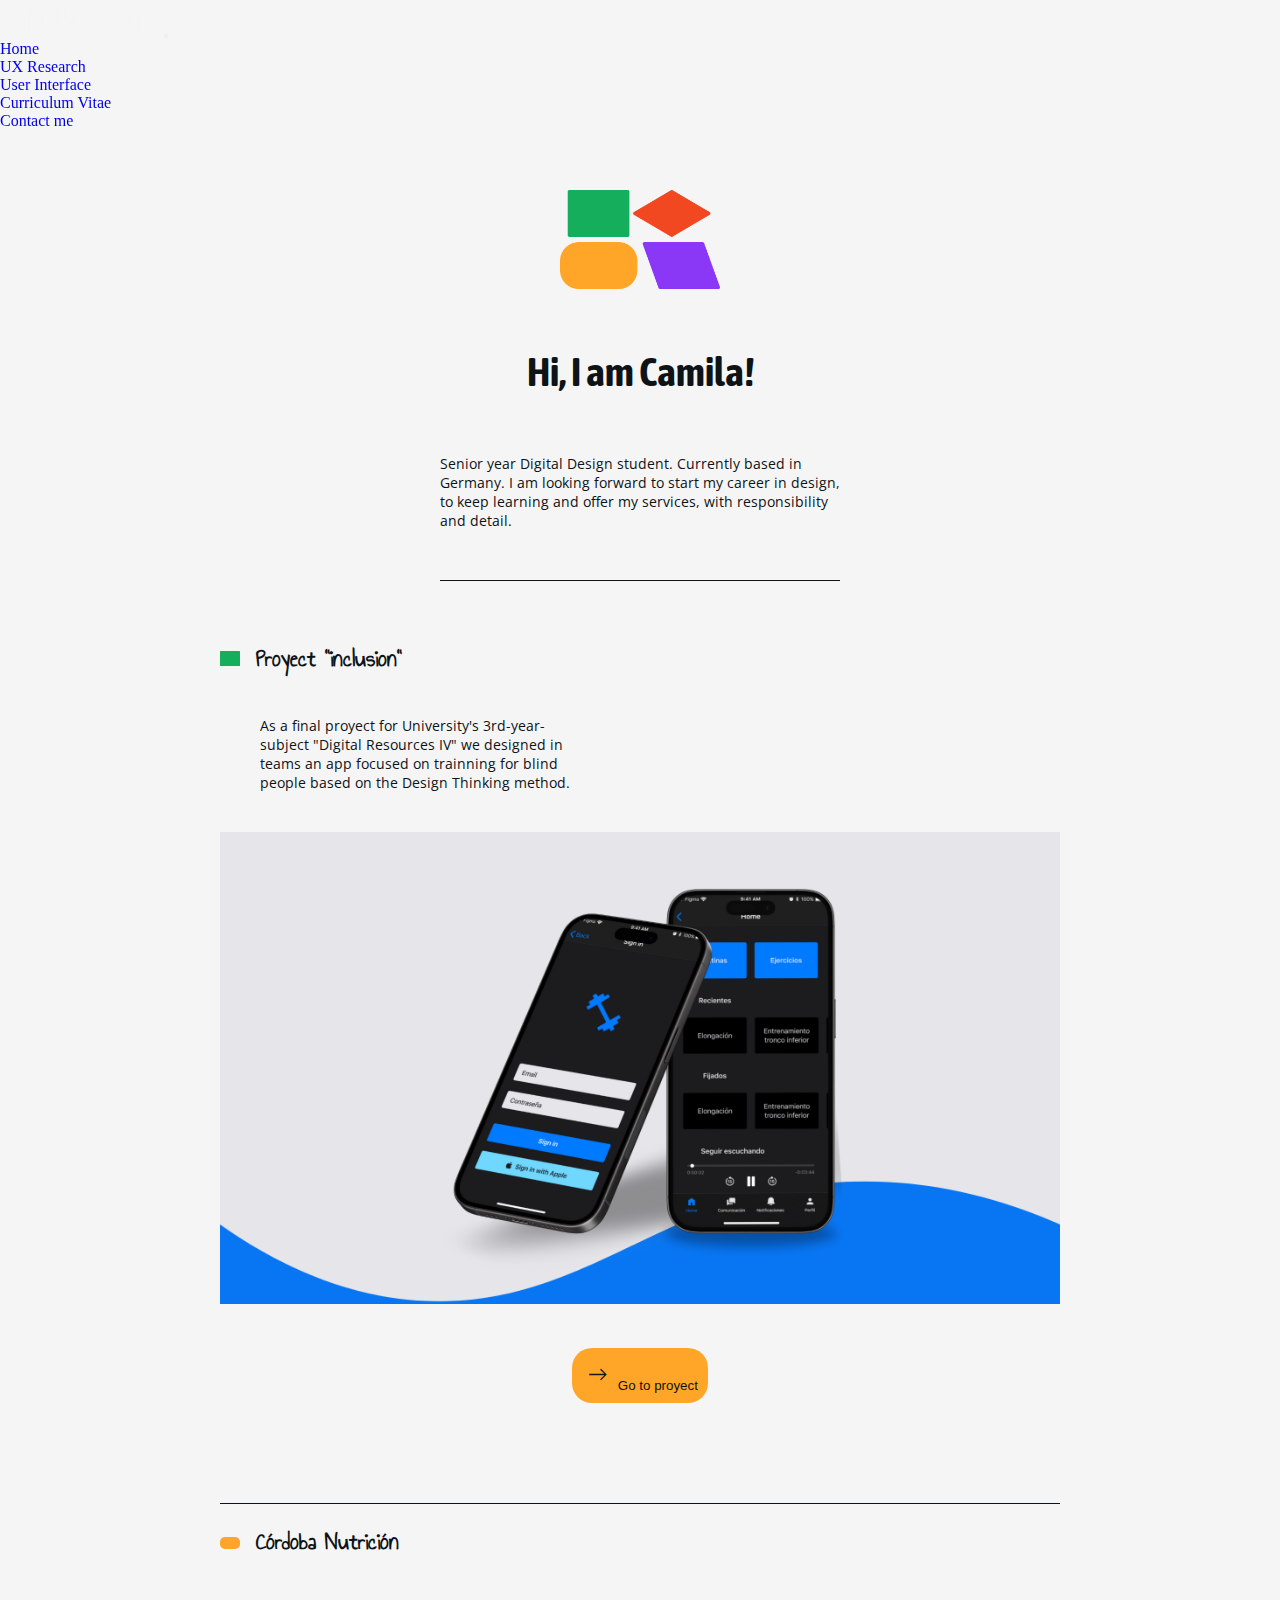
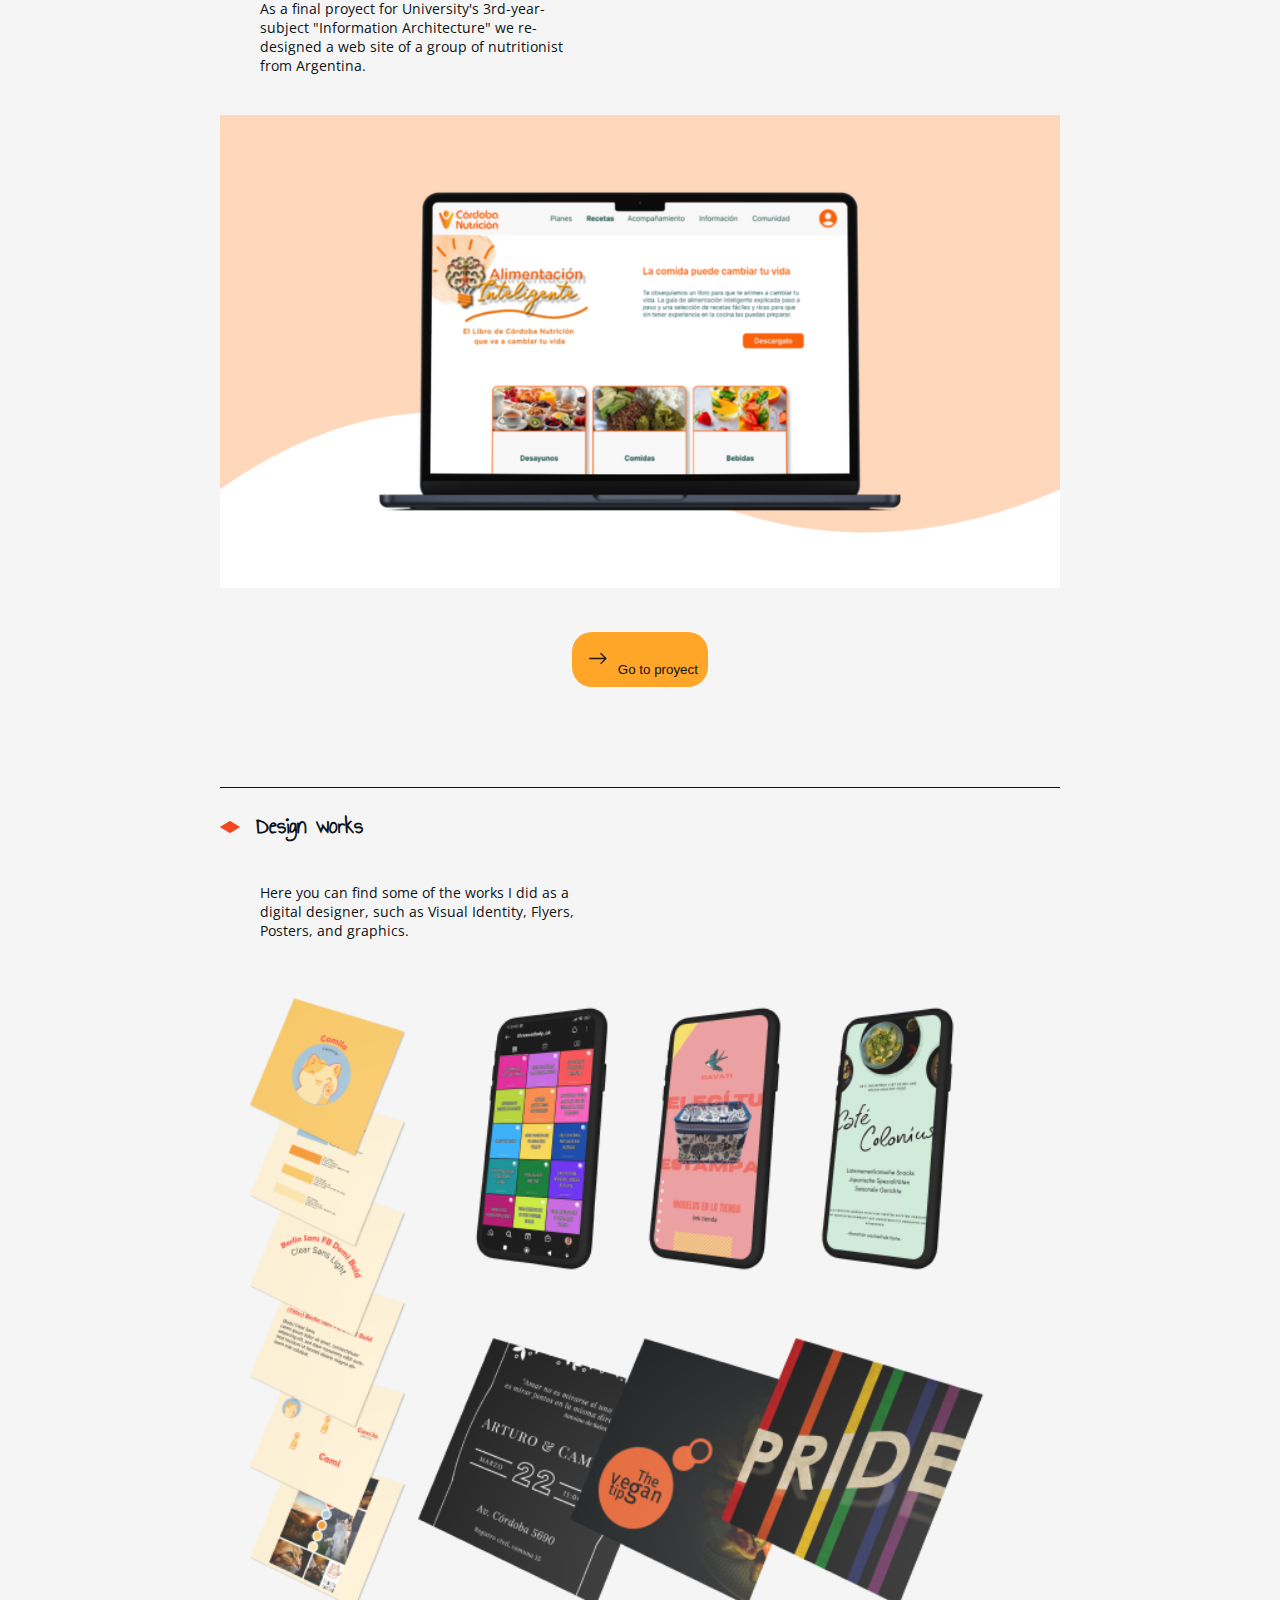
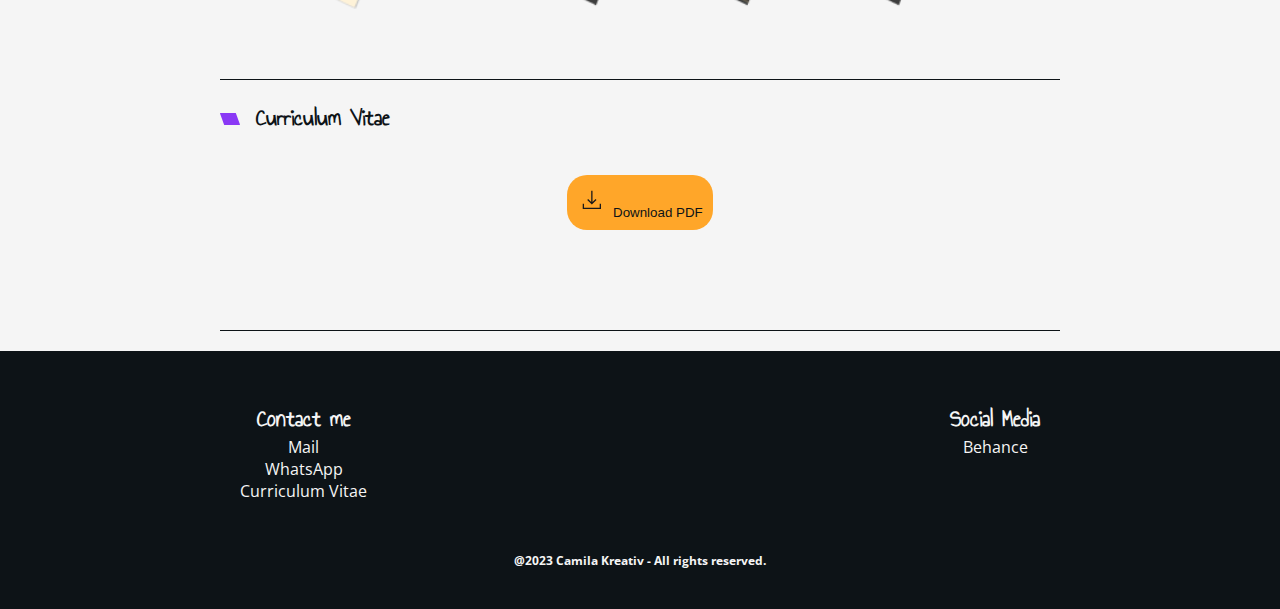
==== index.html @ 201e9466 "first commit: html and css" ====
<!DOCTYPE html>
<html lang="en">
<head>
    <meta charset="UTF-8">
    <meta http-equiv="X-UA-Compatible" content="IE=edge">
    <meta name="viewport" content="width=device-width, initial-scale=1.0">
    <title>PORTFOLIO - Camila Kreativ</title>
    <link href="https://cdn.jsdelivr.net/npm/bootstrap@5.3.2/dist/css/bootstrap.min.css" rel="stylesheet" integrity="sha384-T3c6CoIi6uLrA9TneNEoa7RxnatzjcDSCmG1MXxSR1GAsXEV/Dwwykc2MPK8M2HN" crossorigin="anonymous">
    <script src="https://cdn.jsdelivr.net/npm/bootstrap@5.3.2/dist/js/bootstrap.bundle.min.js" integrity="sha384-C6RzsynM9kWDrMNeT87bh95OGNyZPhcTNXj1NW7RuBCsyN/o0jlpcV8Qyq46cDfL" crossorigin="anonymous"></script>
    <link
    rel="stylesheet"
    href="https://cdnjs.cloudflare.com/ajax/libs/animate.css/4.1.1/animate.min.css" />
    <meta name="description" content="Welcome to my Digital Design Portfolio. Here you can find content about UX Research, User Interface, Web Design and more...">
    <meta name="keywords" content="DIGITAL DESIGN, DISEÑO DIGITAL, BRAND DESIGN, VISUAL IDENTITY, POSTER, POSTERS, SOCIAL MEDIA, SOCIAL MEDIA DESIGN, COMMUNITY MANAGER, UX, UI/UX, UI, UX RESEARCH, WEB DESIGN, WEB DEVELOP">
    <link rel="stylesheet" href="./estilos/style.css">
</head>



    <body>
    <!--Header-->
    <header>
        <!--Menú de navegación-->
        <nav class="navbar navbar-expand-lg navbar-dark bg-dark">
            <div class="container-fluid">
              <a class="navbar-brand" href="index.html"><img src="images/Logo.png" alt="Camila Kreativ"></a>
              <button class="navbar-toggler" type="button" data-bs-toggle="collapse" data-bs-target="#navbarText" aria-controls="navbarText" aria-expanded="false" aria-label="Toggle navigation">
                <span class="navbar-toggler-icon"></span>
              </button>
              <div class="collapse navbar-collapse" id="navbarText">
                <ul class="navbar-nav me-auto mb-2 mb-lg-0">
                  <li class="nav-item">
                    <a class="nav-link active" aria-current="page" href="index.html">Home</a>
                  </li>
                  <li class="nav-item">
                    <a class="nav-link" href="pages/ux-research.html">UX Research</a>
                  </li>
                  <li class="nav-item">
                    <a class="nav-link" href="pages/ui.html">User Interface</a>
                  </li>
                  <li class="nav-item">
                    <a class="nav-link" href="pages/cv.html">Curriculum Vitae</a>
                  </li>
                  <li class="nav-item">
                    <a class="nav-link" href="#FooterContent">Contact me</a>
                  </li>
                </ul>
              </div>
            </div>
          </nav>
    </header>

    <!--Contenido principal-->
    <main>
        <section id="section-container">
            <div class="section1">
              <div id="LogoFiguras">
                <img src="images/LogoCamilaKreativ.png" alt="CamilaKreativ Logo">
              </div>
              <div class="titulo">
                  <h1>Hi, I am Camila!</h1>
              </div>
              <div class="biografia">
                <p>Senior year Digital Design student. Currently based in Germany. I am looking forward to start my career in design, to keep learning and offer my services, with responsibility and detail.</p>
              </div>
            </div>
        </section>

        <!--Proyecto 1-->
        <section id="Card">
          <div id="titleIcon">
            <span class="icon">
              <img src="images/icons/mobil/Rectangulo.svg" alt="Icon" class="Icon">
            </span>
            <div class="Title">
              <h2>Proyect "inclusion"</h2>
            </div>
          </div>

          <div class="Parragraph">
            <p>As a final proyect for University's 3rd-year-subject "Digital Resources IV" we designed in teams an app focused on trainning for blind people based on the Design Thinking method.</p>
          </div>
          <div class="Proyecto">
            <img src="images/entrenamiento-para-ciegos/32.png" alt="UX Research">
          </div>
          <div class="myBoton">
            <a href="pages/ux-research.html"><button class="icon-button">
              <img src="images/icons/mobil/arrow.svg">
              Go to proyect
            </button></a>
          </div>
        </section>

        <!--Proyecto 2-->
        <section id="Card">
          <div id="titleIcon">
            <span class="icon">
              <img src="images/icons/mobil/oval.svg" alt="Icon" class="Icon">
            </span>
            <div class="Title">
              <h2>Córdoba Nutrición</h2>
            </div>
          </div>

          <div class="Parragraph">
            <p>As a final proyect for University's 3rd-year-subject "Information Architecture" we re-designed a web site of a group of nutritionist from Argentina.</p>
          </div>
          <div class="Proyecto">
            <img src="images/1xx/16.png" alt="UX Research">
          </div>
          <div class="myBoton">
            <a href="pages/ux-research.html"><button class="icon-button">
              <img src="images/icons/mobil/arrow.svg">
              Go to proyect
            </button></a>
          </div>
        </section>

        <!-- Trabajos recientes-->
        <section id="Card">
          <div id="titleIcon">
            <span class="icon">
              <img src="images/icons/mobil/Romb.svg" alt="Icon" class="Icon">
            </span>
            <div class="Title">
              <h2>Design works</h2>
            </div>
          </div>


          <div class="Parragraph">
            <p>Here you can find some of the works I did as a digital designer, such as Visual Identity, Flyers, Posters, and graphics.
</p>
          </div>
          <div class="Proyecto">
            <img src="images/Frame23.png" alt="Recent designs">
          </div>
        </section>

        <!-- CV-->
        <section id="Card">
          <div id="titleIcon">
            <span class="icon">
              <img src="images/icons/mobil/Paralelogram.svg" alt="Icon" class="Icon">
            </span>
            <div class="Title">
              <h2>Curriculum Vitae</h2>
            </div>
          </div>
          <div class="myBoton">
            <a href="images/Francois-CV.pdf"target="_blank"><button class="icon-button">
              <img src="images/icons/mobil/download.svg">
              Download PDF
            </button></a>
          </div>


    </main>

    <!--Footer-->
    <footer>
        <section class="FooterContent" id="FooterContent">
          <div>
            <ul>
              <li>
                  <h2 id="FooterTitle">Contact me</h2>
              </li>
              <li>
                  <a href="mailto:camila.kreativ@gmail.com"target="_blank">Mail</a>
              </li>
              <li>
                  <a href="https://wa.link/ejgtke"target="_blank">WhatsApp</a>
              </li>
              <li>
                <a href="images/Francois-CV.pdf"target="_blank">Curriculum Vitae</a></li>
            </ul>
          </div>
          <div>
            <ul>
              <li>
                  <h2 id="FooterTitle">Social Media</h2>
              </li>
              <!-- <li>
                  <a href="https://instagram.com/camila.kreativ?igshid=OGQ5ZDc2ODk2ZA=="target="_blank">Instagram</a>
              </li> -->
              <li>
                  <a href="https://www.behance.net/camilakreativ"target="_blank">Behance</a>
              </li>
            </ul>
          </div>
        </section>
        <section>
            <div id="derechos">
                <h4>@2023 Camila Kreativ - All rights reserved.</h4>
            </div>
        </section>
    </footer>
    </body>
    
</html>
---- estilos/style.css ----
@import url("https://fonts.googleapis.com/css2?family=Annie+Use+Your+Telescope&family=Anton&family=Asap+Condensed:wght@700&family=Open+Sans:wght@300&display=swap");
/*font-family: 'Annie Use Your Telescope', cursive;
font-family: 'Anton', sans-serif;
font-family: 'Asap Condensed', sans-serif;
font-family: 'Open Sans', sans-serif;
*/
* {
  margin: 0;
  padding: 0;
  box-sizing: border-box; }

/*Estilos generales*/
body {
  background-color: #f5f5f5; }

h1 {
  font-family: 'Asap Condensed', sans-serif;
  font-size: 100%;
  color: #0D1317;
  font-size: 40px;
  margin: 60px auto;
  text-align: center; }

h2 {
  font-family: 'Annie Use Your Telescope', cursive;
  color: #0D1317; }

p, h3 {
  color: #0D1317;
  text-align: left;
  font-family: 'Open Sans', sans-serif;
  font-size: 14px; }

h4 {
  font-family: 'Open Sans', sans-serif;
  font-size: 12px;
  color: #0D1317; }

a {
  text-decoration: none; }

ul {
  list-style: none; }

.icon-button {
  padding: 10px;
  margin: 40px;
  background-color: #FFA629;
  color: #0D1317;
  border: none;
  border-radius: 20px;
  text-align: center;
  display: inline;
  align-items: center;
  cursor: pointer;
  white-space: nowrap;
  gap: 1rem; }
  .icon-button img {
    min-width: 2rem;
    max-width: 2rem; }

.etiqueta {
  padding: 10px;
  margin: 10px;
  background-color: #14AE5C;
  border: none;
  border-radius: 6px;
  text-align: center;
  display: inline;
  align-items: center;
  cursor: default;
  white-space: nowrap;
  gap: 1rem; }

.Icon {
  width: 20px; }

/*Estilos de header*/
header {
  position: sticky;
  top: 0; }
  header nav div a img {
    max-width: 10rem; }
  header nav ul {
    align-items: center; }

/*Estilos de main*/
main section#section-container {
  display: flex;
  justify-content: center;
  border-bottom: 1px solid #0D1317;
  max-width: 400px;
  margin: 60px auto; }
  main section#section-container div.section1 div {
    display: flex;
    justify-content: center; }
    main section#section-container div.section1 div img {
      width: 10rem; }
  main section#section-container div.section1 div.biografia {
    padding-bottom: 50px; }

main section#Card {
  margin: 20px 80px;
  padding-bottom: 60px;
  border-bottom: 1px solid #0D1317; }
  main section#Card div#titleIcon {
    display: flex;
    align-items: baseline;
    gap: 1rem; }
  main section#Card div.Parragraph {
    max-width: 400px; }
    main section#Card div.Parragraph p {
      padding: 40px; }
  main section#Card div.Proyecto {
    margin: auto; }
    main section#Card div.Proyecto img {
      width: 100%;
      height: 100%;
      object-fit: cover;
      max-width: 1000px; }
  main section#Card div.myBoton {
    display: flex;
    justify-content: center; }
  main section#Card div#etiquetas {
    display: wrap;
    text-align: center; }

main section#Proyectos {
  display: wrap;
  margin: auto; }
  main section#Proyectos div.Proyecto {
    margin-top: 20px;
    max-width: 600px; }

main div.CV {
  text-align: center; }
  main div.CV section#CV {
    max-width: 800px; }
    main div.CV section#CV h1.TitleCV {
      text-align: left; }
    main div.CV section#CV h1.SubTitleCV {
      text-align: left;
      font-size: 150%; }
    main div.CV section#CV h2 {
      margin-top: 60px;
      margin-bottom: 20px; }
  main div.CV section#CV {
    text-align: left;
    margin: 0 80px; }

/*Estilos de footer*/
footer {
  width: 100%;
  background-color: #0D1317;
  padding-top: 40px;
  padding-bottom: 40px;
  text-align: center;
  font-family: 'Open Sans', sans-serif;
  margin: auto; }
  footer h2 {
    color: #f5f5f5; }
  footer section.FooterContent ul {
    padding-bottom: 40px; }
    footer section.FooterContent ul li {
      text-align: center; }
      footer section.FooterContent ul li a {
        color: #f5f5f5; }
  footer section div#derechos {
    margin: auto; }
    footer section div#derechos h4 {
      color: #f5f5f5; }

/*MQ de tablet*/
@media screen and (min-width: 600px) {
  footer section.FooterContent {
    display: flex;
    justify-content: space-between;
    text-align: center;
    align-items: first baseline;
    margin: 10px 60px; } }

/*MQ de desktop*/
@media screen and (min-width: 1024px) {
  main {
    max-width: 1000px;
    margin-inline: auto; }
  footer section.FooterContent {
    max-width: 800px;
    margin-inline: auto; } }
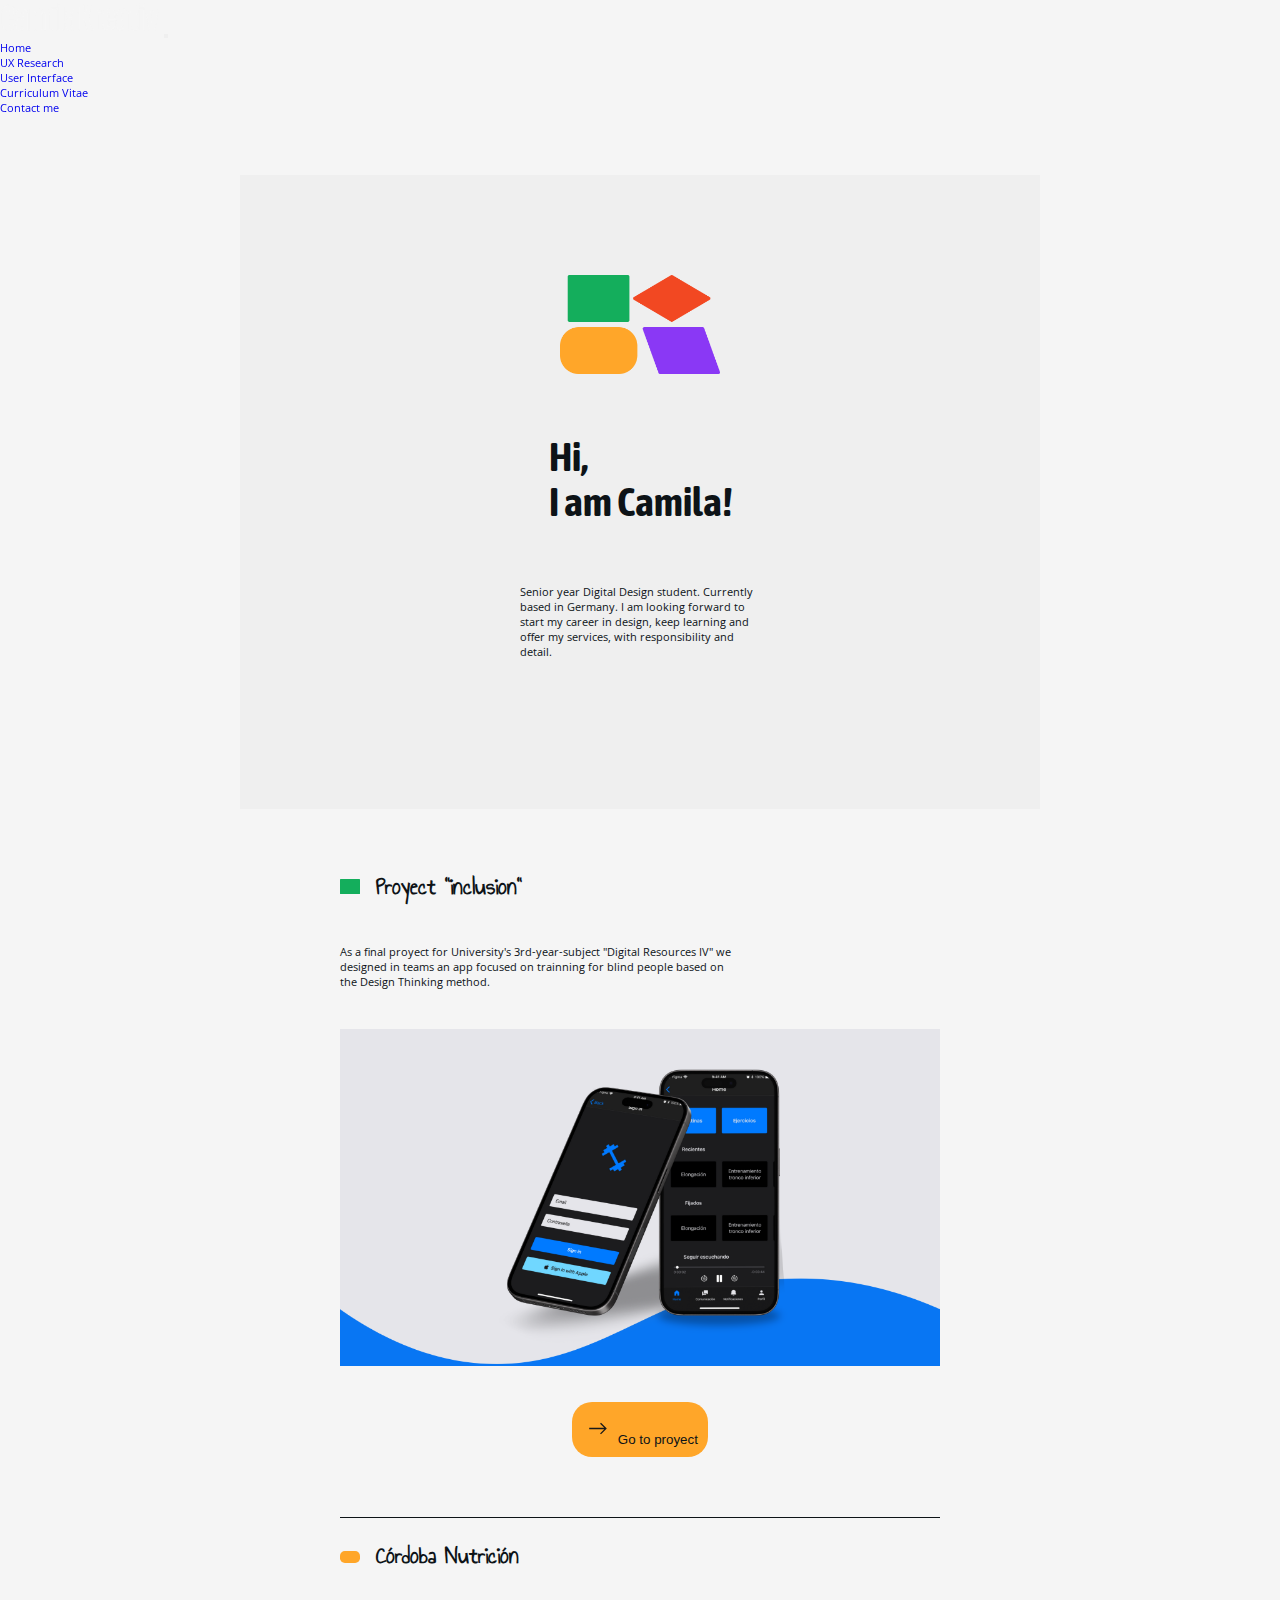
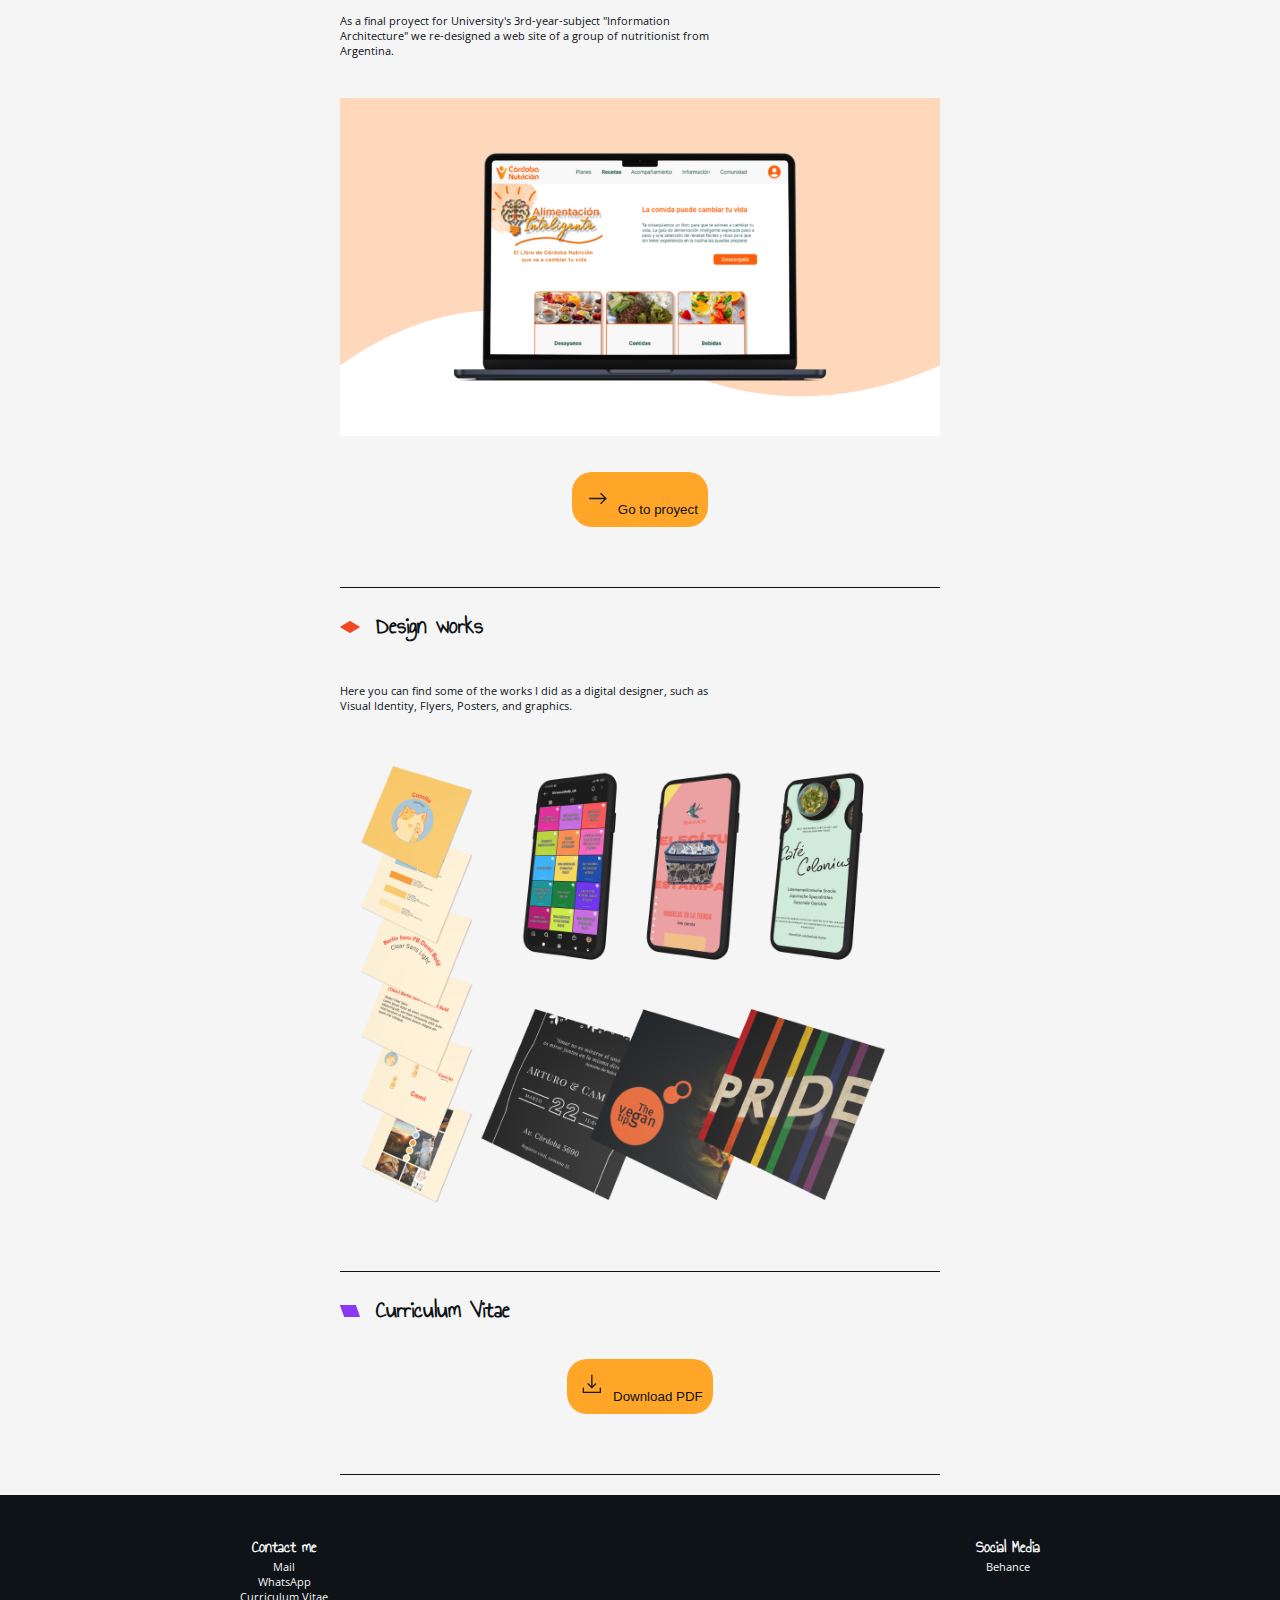
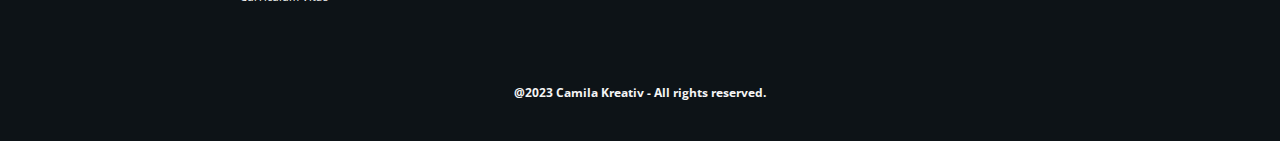
==== commit 319cd4ab: "actualizacion layout" ====
--- a/index.html
+++ b/index.html
@@ -58,10 +58,10 @@
                 <img src="images/LogoCamilaKreativ.png" alt="CamilaKreativ Logo">
               </div>
               <div class="titulo">
-                  <h1>Hi, I am Camila!</h1>
+                  <h1>Hi, <br>I am Camila!</h1>
               </div>
               <div class="biografia">
-                <p>Senior year Digital Design student. Currently based in Germany. I am looking forward to start my career in design, to keep learning and offer my services, with responsibility and detail.</p>
+                <p>Senior year Digital Design student. Currently based in Germany. I am looking forward to start my career in design, keep learning and offer my services, with responsibility and detail.</p>
               </div>
             </div>
         </section>
--- a/estilos/style.css
+++ b/estilos/style.css
@@ -29,7 +29,7 @@
   color: #0D1317;
   text-align: left;
   font-family: 'Open Sans', sans-serif;
-  font-size: 14px; }
+  font-size: 11px; }
 
 h4 {
   font-family: 'Open Sans', sans-serif;
@@ -41,10 +41,15 @@
 
 ul {
   list-style: none; }
+  ul li {
+    color: #0D1317;
+    text-align: left;
+    font-family: 'Open Sans', sans-serif;
+    font-size: 11px; }
 
 .icon-button {
   padding: 10px;
-  margin: 40px;
+  margin: 32px 16px 0;
   background-color: #FFA629;
   color: #0D1317;
   border: none;
@@ -59,9 +64,26 @@
     min-width: 2rem;
     max-width: 2rem; }
 
+.icon-button2 {
+  padding: 10px;
+  margin: 16px;
+  background-color: #ffe8a3;
+  color: #0D1317;
+  border: none;
+  border-radius: 20px;
+  text-align: center;
+  display: inline;
+  align-items: center;
+  cursor: pointer;
+  white-space: nowrap;
+  gap: 1rem; }
+  .icon-button2 img {
+    min-width: 2rem;
+    max-width: 2rem; }
+
 .etiqueta {
-  padding: 10px;
-  margin: 10px;
+  padding: 4px 10px;
+  margin: 4px;
   background-color: #14AE5C;
   border: none;
   border-radius: 6px;
@@ -70,7 +92,8 @@
   align-items: center;
   cursor: default;
   white-space: nowrap;
-  gap: 1rem; }
+  gap: 16px;
+  font-size: 10px; }
 
 .Icon {
   width: 20px; }
@@ -88,19 +111,22 @@
 main section#section-container {
   display: flex;
   justify-content: center;
-  border-bottom: 1px solid #0D1317;
-  max-width: 400px;
+  background-color: #efefef;
+  padding: 40px;
   margin: 60px auto; }
   main section#section-container div.section1 div {
     display: flex;
-    justify-content: center; }
+    justify-content: center;
+    max-width: 240px; }
     main section#section-container div.section1 div img {
       width: 10rem; }
+  main section#section-container div.section1 div.titulo h1 {
+    text-align: left; }
   main section#section-container div.section1 div.biografia {
     padding-bottom: 50px; }
 
 main section#Card {
-  margin: 20px 80px;
+  margin: 20px 100px;
   padding-bottom: 60px;
   border-bottom: 1px solid #0D1317; }
   main section#Card div#titleIcon {
@@ -110,7 +136,8 @@
   main section#Card div.Parragraph {
     max-width: 400px; }
     main section#Card div.Parragraph p {
-      padding: 40px; }
+      margin: auto;
+      padding: 40px 0; }
   main section#Card div.Proyecto {
     margin: auto; }
     main section#Card div.Proyecto img {
@@ -134,6 +161,10 @@
 
 main div.CV {
   text-align: center; }
+  main div.CV div.myBoton {
+    display: wrap; }
+    main div.CV div.myBoton #boton {
+      margin: 16px 100px; }
   main div.CV section#CV {
     max-width: 800px; }
     main div.CV section#CV h1.TitleCV {
@@ -164,7 +195,9 @@
     footer section.FooterContent ul li {
       text-align: center; }
       footer section.FooterContent ul li a {
-        color: #f5f5f5; }
+        color: #f5f5f5;
+        font-family: 'Open Sans', sans-serif;
+        font-size: 11px; }
   footer section div#derechos {
     margin: auto; }
     footer section div#derechos h4 {
@@ -172,18 +205,37 @@
 
 /*MQ de tablet*/
 @media screen and (min-width: 600px) {
+  main section#section-container div {
+    max-width: 400px; }
+  main section#Card div#etiquetas {
+    margin-bottom: 32px; }
+  main div.CV {
+    text-align: center; }
+    main div.CV div.myBoton {
+      display: wrap; }
+      main div.CV div.myBoton #boton {
+        margin: 32px 16px; }
   footer section.FooterContent {
     display: flex;
     justify-content: space-between;
     text-align: center;
     align-items: first baseline;
-    margin: 10px 60px; } }
+    margin: 0 100px 40px; } }
 
 /*MQ de desktop*/
-@media screen and (min-width: 1024px) {
+@media screen and (min-width: 800px) {
   main {
-    max-width: 1000px;
+    max-width: 800px;
     margin-inline: auto; }
+    main section#section-container {
+      padding: 100px;
+      max-width: 100%;
+      margin: 60px 0; }
+      main section#section-container div.section1 div {
+        display: flex;
+        justify-content: center; }
+        main section#section-container div.section1 div img {
+          width: 10rem; }
   footer section.FooterContent {
     max-width: 800px;
     margin-inline: auto; } }
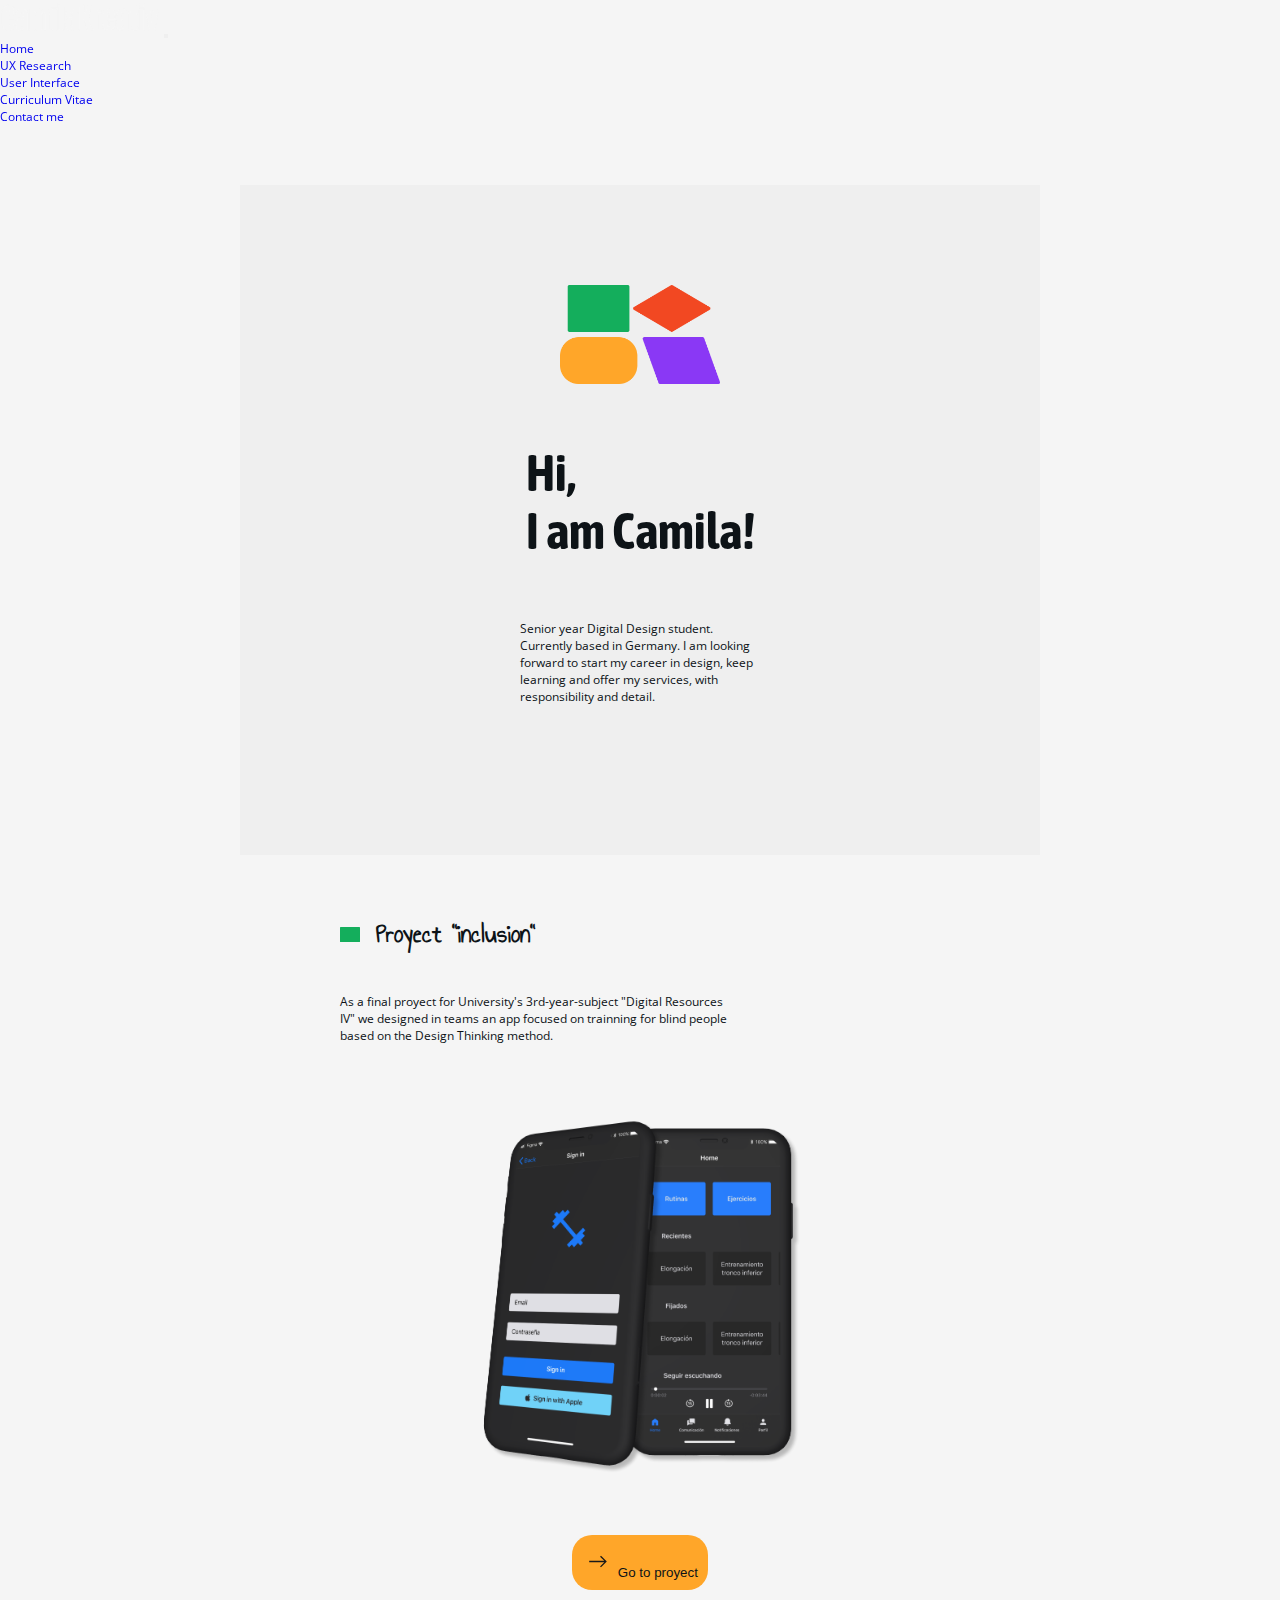
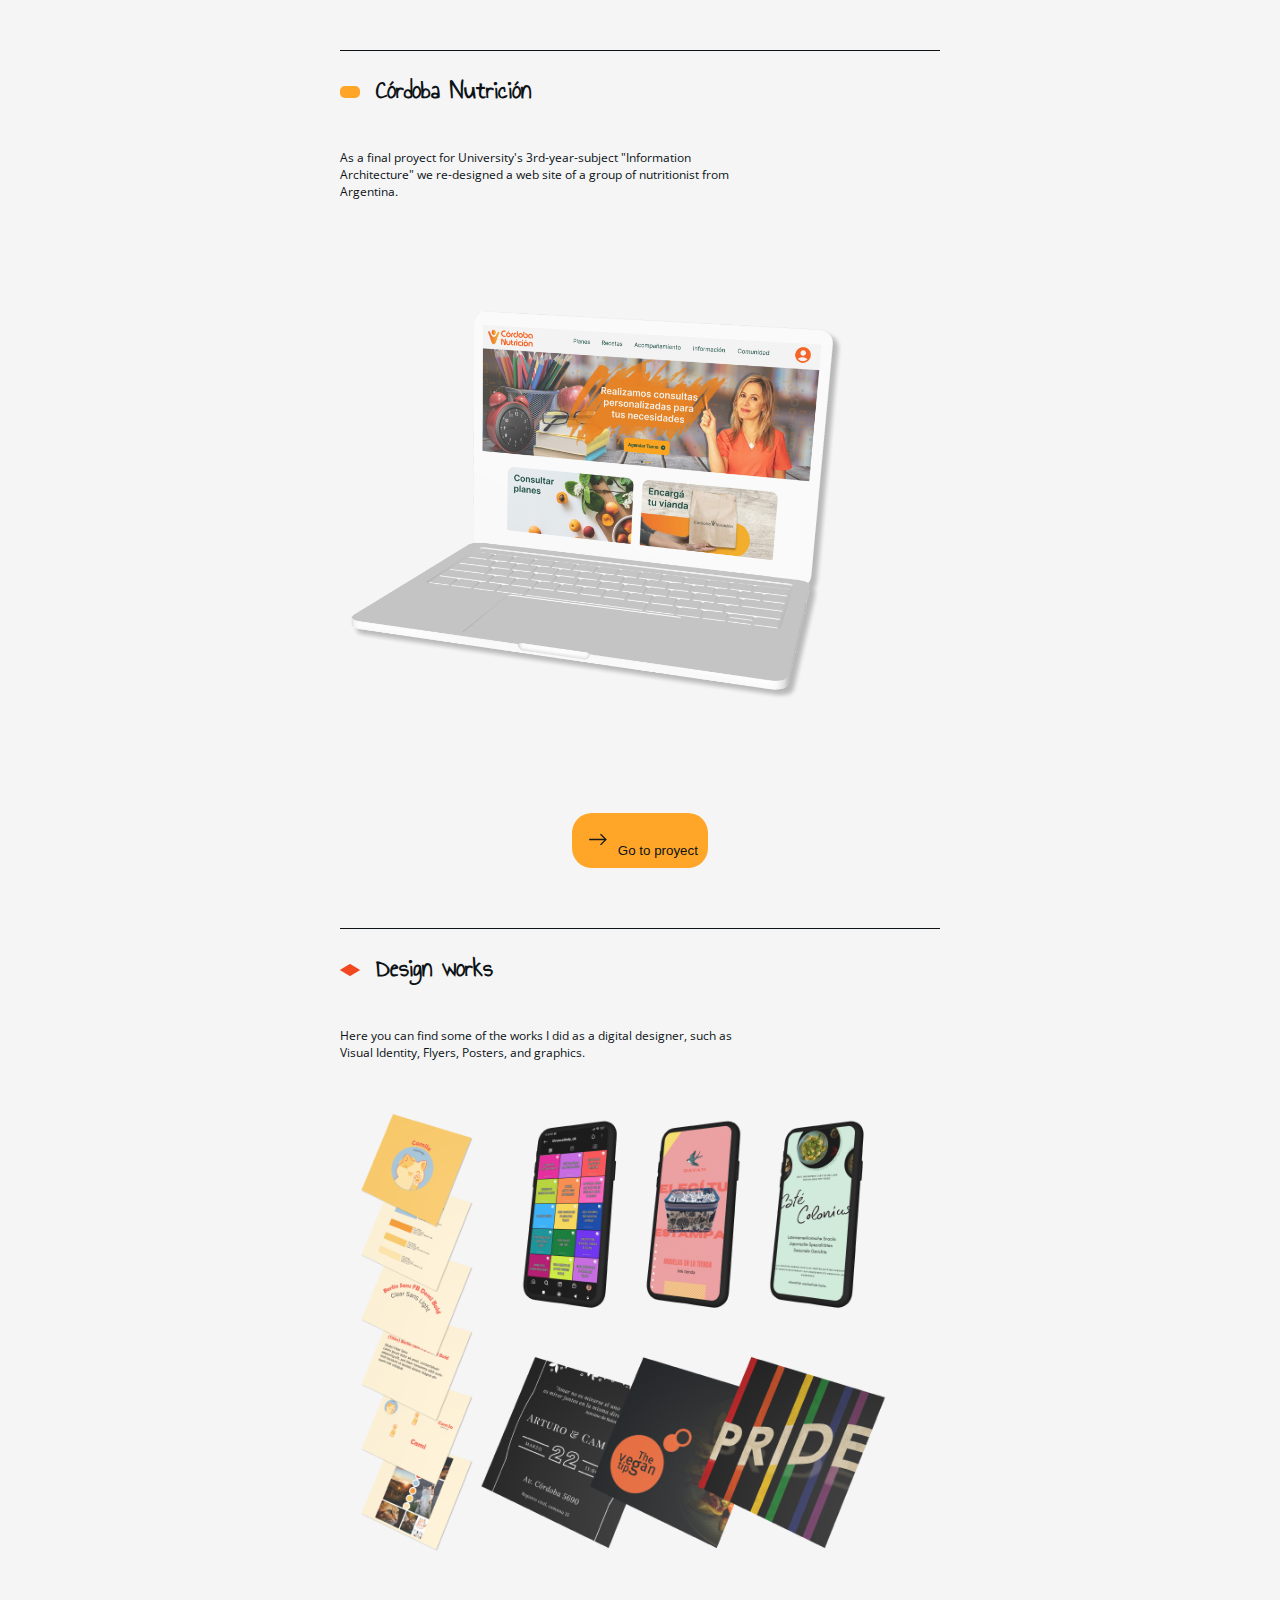
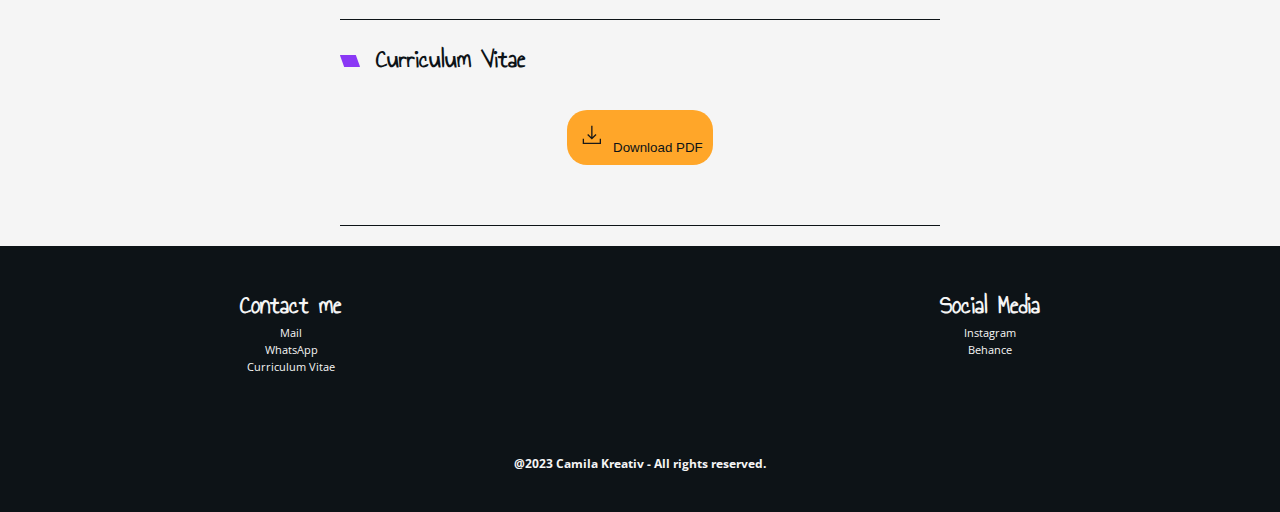
==== commit c6d08c85: "IG included" ====
--- a/index.html
+++ b/index.html
@@ -180,9 +180,9 @@
               <li>
                   <h2 id="FooterTitle">Social Media</h2>
               </li>
-              <!-- <li>
+              <li>
                   <a href="https://instagram.com/camila.kreativ?igshid=OGQ5ZDc2ODk2ZA=="target="_blank">Instagram</a>
-              </li> -->
+              </li>
               <li>
                   <a href="https://www.behance.net/camilakreativ"target="_blank">Behance</a>
               </li>
--- a/estilos/style.css
+++ b/estilos/style.css
@@ -224,6 +224,21 @@
 
 /*MQ de desktop*/
 @media screen and (min-width: 800px) {
+  h1 {
+    font-size: 50px; }
+  h2 {
+    font-size: 26.2px; }
+  p, h3 {
+    font-size: 12px; }
+  h4 {
+    font-size: 12px; }
+  a {
+    text-decoration: none;
+    font-size: 12px; }
+  ul li {
+    font-size: 12px; }
+  .etiqueta {
+    font-size: 12px; }
   main {
     max-width: 800px;
     margin-inline: auto; }
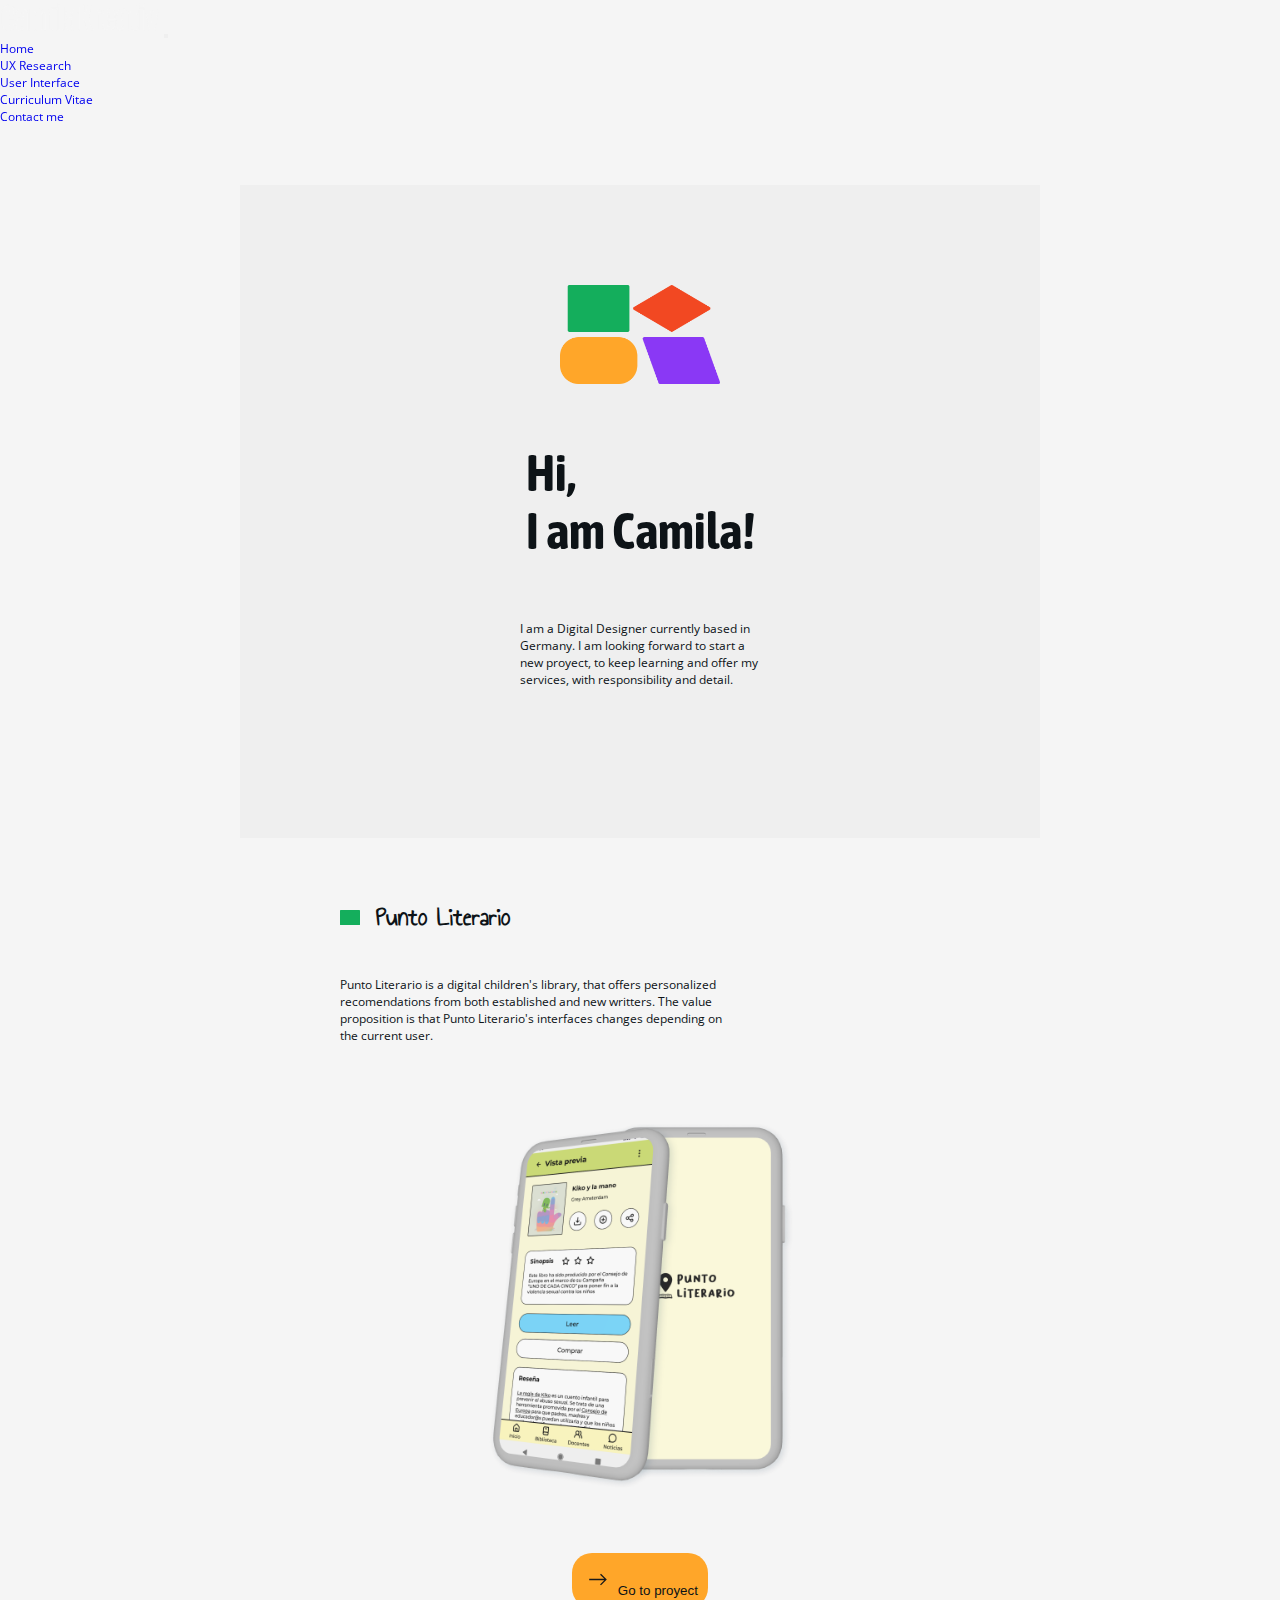
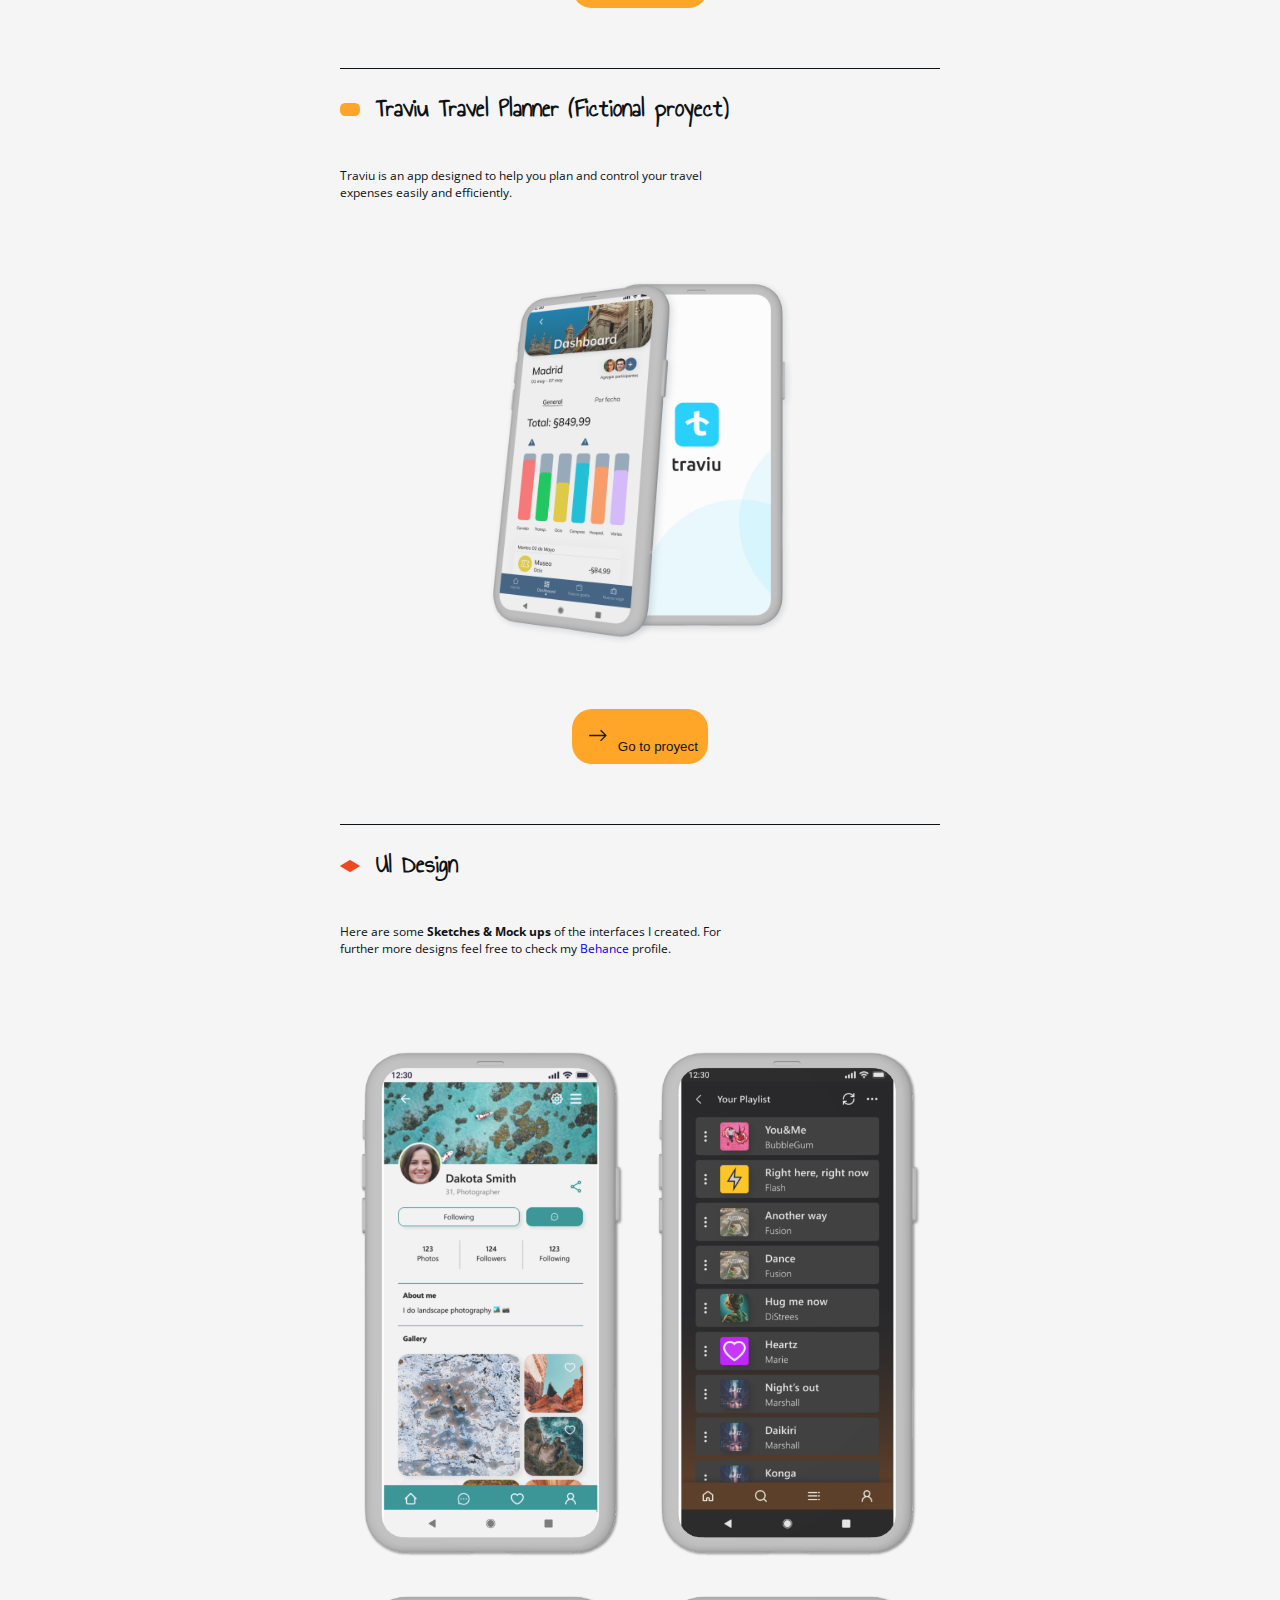
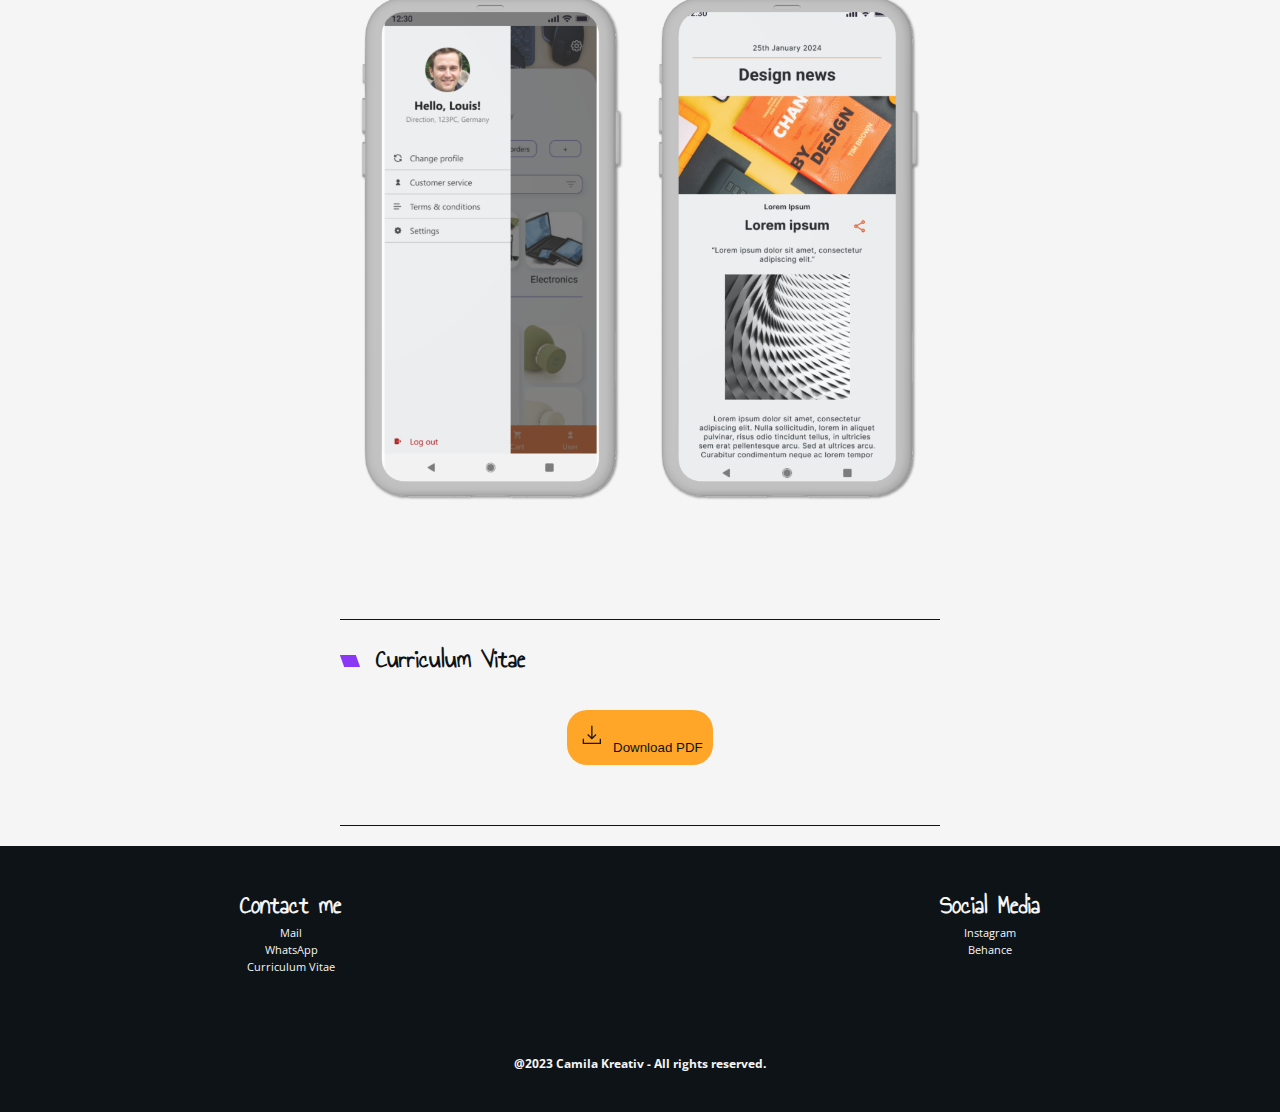
==== commit 74e301c8: "Add files via upload" ====
--- a/index.html
+++ b/index.html
@@ -1,200 +1,200 @@
-<!DOCTYPE html>
-<html lang="en">
-<head>
-    <meta charset="UTF-8">
-    <meta http-equiv="X-UA-Compatible" content="IE=edge">
-    <meta name="viewport" content="width=device-width, initial-scale=1.0">
-    <title>PORTFOLIO - Camila Kreativ</title>
-    <link href="https://cdn.jsdelivr.net/npm/bootstrap@5.3.2/dist/css/bootstrap.min.css" rel="stylesheet" integrity="sha384-T3c6CoIi6uLrA9TneNEoa7RxnatzjcDSCmG1MXxSR1GAsXEV/Dwwykc2MPK8M2HN" crossorigin="anonymous">
-    <script src="https://cdn.jsdelivr.net/npm/bootstrap@5.3.2/dist/js/bootstrap.bundle.min.js" integrity="sha384-C6RzsynM9kWDrMNeT87bh95OGNyZPhcTNXj1NW7RuBCsyN/o0jlpcV8Qyq46cDfL" crossorigin="anonymous"></script>
-    <link
-    rel="stylesheet"
-    href="https://cdnjs.cloudflare.com/ajax/libs/animate.css/4.1.1/animate.min.css" />
-    <meta name="description" content="Welcome to my Digital Design Portfolio. Here you can find content about UX Research, User Interface, Web Design and more...">
-    <meta name="keywords" content="DIGITAL DESIGN, DISEÑO DIGITAL, BRAND DESIGN, VISUAL IDENTITY, POSTER, POSTERS, SOCIAL MEDIA, SOCIAL MEDIA DESIGN, COMMUNITY MANAGER, UX, UI/UX, UI, UX RESEARCH, WEB DESIGN, WEB DEVELOP">
-    <link rel="stylesheet" href="./estilos/style.css">
-</head>
-
-
-
-    <body>
-    <!--Header-->
-    <header>
-        <!--Menú de navegación-->
-        <nav class="navbar navbar-expand-lg navbar-dark bg-dark">
-            <div class="container-fluid">
-              <a class="navbar-brand" href="index.html"><img src="images/Logo.png" alt="Camila Kreativ"></a>
-              <button class="navbar-toggler" type="button" data-bs-toggle="collapse" data-bs-target="#navbarText" aria-controls="navbarText" aria-expanded="false" aria-label="Toggle navigation">
-                <span class="navbar-toggler-icon"></span>
-              </button>
-              <div class="collapse navbar-collapse" id="navbarText">
-                <ul class="navbar-nav me-auto mb-2 mb-lg-0">
-                  <li class="nav-item">
-                    <a class="nav-link active" aria-current="page" href="index.html">Home</a>
-                  </li>
-                  <li class="nav-item">
-                    <a class="nav-link" href="pages/ux-research.html">UX Research</a>
-                  </li>
-                  <li class="nav-item">
-                    <a class="nav-link" href="pages/ui.html">User Interface</a>
-                  </li>
-                  <li class="nav-item">
-                    <a class="nav-link" href="pages/cv.html">Curriculum Vitae</a>
-                  </li>
-                  <li class="nav-item">
-                    <a class="nav-link" href="#FooterContent">Contact me</a>
-                  </li>
-                </ul>
-              </div>
-            </div>
-          </nav>
-    </header>
-
-    <!--Contenido principal-->
-    <main>
-        <section id="section-container">
-            <div class="section1">
-              <div id="LogoFiguras">
-                <img src="images/LogoCamilaKreativ.png" alt="CamilaKreativ Logo">
-              </div>
-              <div class="titulo">
-                  <h1>Hi, <br>I am Camila!</h1>
-              </div>
-              <div class="biografia">
-                <p>Senior year Digital Design student. Currently based in Germany. I am looking forward to start my career in design, keep learning and offer my services, with responsibility and detail.</p>
-              </div>
-            </div>
-        </section>
-
-        <!--Proyecto 1-->
-        <section id="Card">
-          <div id="titleIcon">
-            <span class="icon">
-              <img src="images/icons/mobil/Rectangulo.svg" alt="Icon" class="Icon">
-            </span>
-            <div class="Title">
-              <h2>Proyect "inclusion"</h2>
-            </div>
-          </div>
-
-          <div class="Parragraph">
-            <p>As a final proyect for University's 3rd-year-subject "Digital Resources IV" we designed in teams an app focused on trainning for blind people based on the Design Thinking method.</p>
-          </div>
-          <div class="Proyecto">
-            <img src="images/entrenamiento-para-ciegos/32.png" alt="UX Research">
-          </div>
-          <div class="myBoton">
-            <a href="pages/ux-research.html"><button class="icon-button">
-              <img src="images/icons/mobil/arrow.svg">
-              Go to proyect
-            </button></a>
-          </div>
-        </section>
-
-        <!--Proyecto 2-->
-        <section id="Card">
-          <div id="titleIcon">
-            <span class="icon">
-              <img src="images/icons/mobil/oval.svg" alt="Icon" class="Icon">
-            </span>
-            <div class="Title">
-              <h2>Córdoba Nutrición</h2>
-            </div>
-          </div>
-
-          <div class="Parragraph">
-            <p>As a final proyect for University's 3rd-year-subject "Information Architecture" we re-designed a web site of a group of nutritionist from Argentina.</p>
-          </div>
-          <div class="Proyecto">
-            <img src="images/1xx/16.png" alt="UX Research">
-          </div>
-          <div class="myBoton">
-            <a href="pages/ux-research.html"><button class="icon-button">
-              <img src="images/icons/mobil/arrow.svg">
-              Go to proyect
-            </button></a>
-          </div>
-        </section>
-
-        <!-- Trabajos recientes-->
-        <section id="Card">
-          <div id="titleIcon">
-            <span class="icon">
-              <img src="images/icons/mobil/Romb.svg" alt="Icon" class="Icon">
-            </span>
-            <div class="Title">
-              <h2>Design works</h2>
-            </div>
-          </div>
-
-
-          <div class="Parragraph">
-            <p>Here you can find some of the works I did as a digital designer, such as Visual Identity, Flyers, Posters, and graphics.
-</p>
-          </div>
-          <div class="Proyecto">
-            <img src="images/Frame23.png" alt="Recent designs">
-          </div>
-        </section>
-
-        <!-- CV-->
-        <section id="Card">
-          <div id="titleIcon">
-            <span class="icon">
-              <img src="images/icons/mobil/Paralelogram.svg" alt="Icon" class="Icon">
-            </span>
-            <div class="Title">
-              <h2>Curriculum Vitae</h2>
-            </div>
-          </div>
-          <div class="myBoton">
-            <a href="images/Francois-CV.pdf"target="_blank"><button class="icon-button">
-              <img src="images/icons/mobil/download.svg">
-              Download PDF
-            </button></a>
-          </div>
-
-
-    </main>
-
-    <!--Footer-->
-    <footer>
-        <section class="FooterContent" id="FooterContent">
-          <div>
-            <ul>
-              <li>
-                  <h2 id="FooterTitle">Contact me</h2>
-              </li>
-              <li>
-                  <a href="mailto:camila.kreativ@gmail.com"target="_blank">Mail</a>
-              </li>
-              <li>
-                  <a href="https://wa.link/ejgtke"target="_blank">WhatsApp</a>
-              </li>
-              <li>
-                <a href="images/Francois-CV.pdf"target="_blank">Curriculum Vitae</a></li>
-            </ul>
-          </div>
-          <div>
-            <ul>
-              <li>
-                  <h2 id="FooterTitle">Social Media</h2>
-              </li>
-              <li>
-                  <a href="https://instagram.com/camila.kreativ?igshid=OGQ5ZDc2ODk2ZA=="target="_blank">Instagram</a>
-              </li>
-              <li>
-                  <a href="https://www.behance.net/camilakreativ"target="_blank">Behance</a>
-              </li>
-            </ul>
-          </div>
-        </section>
-        <section>
-            <div id="derechos">
-                <h4>@2023 Camila Kreativ - All rights reserved.</h4>
-            </div>
-        </section>
-    </footer>
-    </body>
-    
+<!DOCTYPE html>
+<html lang="en">
+<head>
+    <meta charset="UTF-8">
+    <meta http-equiv="X-UA-Compatible" content="IE=edge">
+    <meta name="viewport" content="width=device-width, initial-scale=1.0">
+    <title>PORTFOLIO - Camila Kreativ</title>
+    <link href="https://cdn.jsdelivr.net/npm/bootstrap@5.3.2/dist/css/bootstrap.min.css" rel="stylesheet" integrity="sha384-T3c6CoIi6uLrA9TneNEoa7RxnatzjcDSCmG1MXxSR1GAsXEV/Dwwykc2MPK8M2HN" crossorigin="anonymous">
+    <script src="https://cdn.jsdelivr.net/npm/bootstrap@5.3.2/dist/js/bootstrap.bundle.min.js" integrity="sha384-C6RzsynM9kWDrMNeT87bh95OGNyZPhcTNXj1NW7RuBCsyN/o0jlpcV8Qyq46cDfL" crossorigin="anonymous"></script>
+    <link
+    rel="stylesheet"
+    href="https://cdnjs.cloudflare.com/ajax/libs/animate.css/4.1.1/animate.min.css" />
+    <meta name="description" content="Welcome to my Digital Design Portfolio. Here you can find content about UX Research, User Interface, Web Design and more...">
+    <meta name="keywords" content="DIGITAL DESIGN, DISEÑO DIGITAL, BRAND DESIGN, VISUAL IDENTITY, POSTER, POSTERS, SOCIAL MEDIA, SOCIAL MEDIA DESIGN, COMMUNITY MANAGER, UX, UI/UX, UI, UX RESEARCH, WEB DESIGN, WEB DEVELOP">
+    <link rel="stylesheet" href="./estilos/style.css">
+</head>
+
+
+
+    <body>
+    <!--Header-->
+    <header>
+        <!--Menú de navegación-->
+        <nav class="navbar navbar-expand-lg navbar-dark bg-dark">
+            <div class="container-fluid">
+              <a class="navbar-brand" href="index.html"><img src="images/Logo.png" alt="Camila Kreativ"></a>
+              <button class="navbar-toggler" type="button" data-bs-toggle="collapse" data-bs-target="#navbarText" aria-controls="navbarText" aria-expanded="false" aria-label="Toggle navigation">
+                <span class="navbar-toggler-icon"></span>
+              </button>
+              <div class="collapse navbar-collapse" id="navbarText">
+                <ul class="navbar-nav me-auto mb-2 mb-lg-0">
+                  <li class="nav-item">
+                    <a class="nav-link active" aria-current="page" href="index.html">Home</a>
+                  </li>
+                  <li class="nav-item">
+                    <a class="nav-link" href="pages/ux-research.html">UX Research</a>
+                  </li>
+                  <li class="nav-item">
+                    <a class="nav-link" href="pages/ui.html">User Interface</a>
+                  </li>
+                  <li class="nav-item">
+                    <a class="nav-link" href="pages/cv.html">Curriculum Vitae</a>
+                  </li>
+                  <li class="nav-item">
+                    <a class="nav-link" href="#FooterContent">Contact me</a>
+                  </li>
+                </ul>
+              </div>
+            </div>
+          </nav>
+    </header>
+
+    <!--Contenido principal-->
+    <main>
+        <section id="section-container">
+            <div class="section1">
+              <div id="LogoFiguras">
+                <img src="images/LogoCamilaKreativ.png" alt="CamilaKreativ Logo">
+              </div>
+              <div class="titulo">
+                  <h1>Hi, <br>I am Camila!</h1>
+              </div>
+              <div class="biografia">
+                <p>I am a Digital Designer currently based in Germany. I am looking forward to start a new proyect, to keep learning and offer my services, with responsibility and detail.</p>
+              </div>
+            </div>
+        </section>
+
+        <!--Proyecto 1-->
+        <section id="Card">
+          <div id="titleIcon">
+            <span class="icon">
+              <img src="images/icons/mobil/Rectangulo.svg" alt="Icon" class="Icon">
+            </span>
+            <div class="Title">
+              <h2>Punto Literario</h2>
+            </div>
+          </div>
+
+          <div class="Parragraph">
+            <p>Punto Literario is a digital children's library, that offers personalized recomendations from both established and new writters. The value proposition is that Punto Literario's interfaces changes depending on the current user.</p>
+          </div>
+          <div class="Proyecto">
+            <img src="images/entrenamiento-para-ciegos/32.png" alt="UX Research">
+          </div>
+          <div class="myBoton">
+            <a href="pages/ux-research.html"><button class="icon-button">
+              <img src="images/icons/mobil/arrow.svg">
+              Go to proyect
+            </button></a>
+          </div>
+        </section>
+
+        <!--Proyecto 2-->
+        <section id="Card">
+          <div id="titleIcon">
+            <span class="icon">
+              <img src="images/icons/mobil/oval.svg" alt="Icon" class="Icon">
+            </span>
+            <div class="Title">
+              <h2>Traviu Travel Planner (Fictional proyect)</h2>
+            </div>
+          </div>
+
+          <div class="Parragraph">
+            <p>Traviu is an app designed to help you plan and control your travel expenses easily and efficiently.</p>
+          </div>
+          <div class="Proyecto">
+            <img src="images/1xx/16.png" alt="UX Research">
+          </div>
+          <div class="myBoton">
+            <a href="pages/ux-research.html"><button class="icon-button">
+              <img src="images/icons/mobil/arrow.svg">
+              Go to proyect
+            </button></a>
+          </div>
+        </section>
+
+        <!-- Trabajos recientes-->
+        <section id="Card">
+          <div id="titleIcon">
+            <span class="icon">
+              <img src="images/icons/mobil/Romb.svg" alt="Icon" class="Icon">
+            </span>
+            <div class="Title">
+              <h2>UI Design</h2>
+            </div>
+          </div>
+
+
+          <div class="Parragraph">
+            <p>Here are some <strong>Sketches & Mock ups</strong> of the interfaces I created. For further more designs feel free to check my <a href="https://www.behance.net/camilakreativ"target="_blank">Behance</a> profile.</p>
+
+          </div>
+          <div class="Proyecto">
+            <img src="images/Frame23.png" alt="Recent designs">
+          </div>
+        </section>
+
+        <!-- CV-->
+        <section id="Card">
+          <div id="titleIcon">
+            <span class="icon">
+              <img src="images/icons/mobil/Paralelogram.svg" alt="Icon" class="Icon">
+            </span>
+            <div class="Title">
+              <h2>Curriculum Vitae</h2>
+            </div>
+          </div>
+          <div class="myBoton">
+            <a href="images/Francois-CV.pdf"target="_blank"><button class="icon-button">
+              <img src="images/icons/mobil/download.svg">
+              Download PDF
+            </button></a>
+          </div>
+
+
+    </main>
+
+    <!--Footer-->
+    <footer>
+        <section class="FooterContent" id="FooterContent">
+          <div>
+            <ul>
+              <li>
+                  <h2 id="FooterTitle">Contact me</h2>
+              </li>
+              <li>
+                  <a href="mailto:camila.kreativ@gmail.com"target="_blank">Mail</a>
+              </li>
+              <li>
+                  <a href="https://wa.link/ejgtke"target="_blank">WhatsApp</a>
+              </li>
+              <li>
+                <a href="images/Francois-CV.pdf"target="_blank">Curriculum Vitae</a></li>
+            </ul>
+          </div>
+          <div>
+            <ul>
+              <li>
+                  <h2 id="FooterTitle">Social Media</h2>
+              </li>
+              <li>
+                  <a href="https://instagram.com/camila.kreativ?igshid=OGQ5ZDc2ODk2ZA=="target="_blank">Instagram</a>
+              </li>
+              <li>
+                  <a href="https://www.behance.net/camilakreativ"target="_blank">Behance</a>
+              </li>
+            </ul>
+          </div>
+        </section>
+        <section>
+            <div id="derechos">
+                <h4>@2023 Camila Kreativ - All rights reserved.</h4>
+            </div>
+        </section>
+    </footer>
+    </body>
+    
 </html>--- a/estilos/style.css
+++ b/estilos/style.css
@@ -29,7 +29,7 @@
   color: #0D1317;
   text-align: left;
   font-family: 'Open Sans', sans-serif;
-  font-size: 11px; }
+  font-size: 12px; }
 
 h4 {
   font-family: 'Open Sans', sans-serif;
